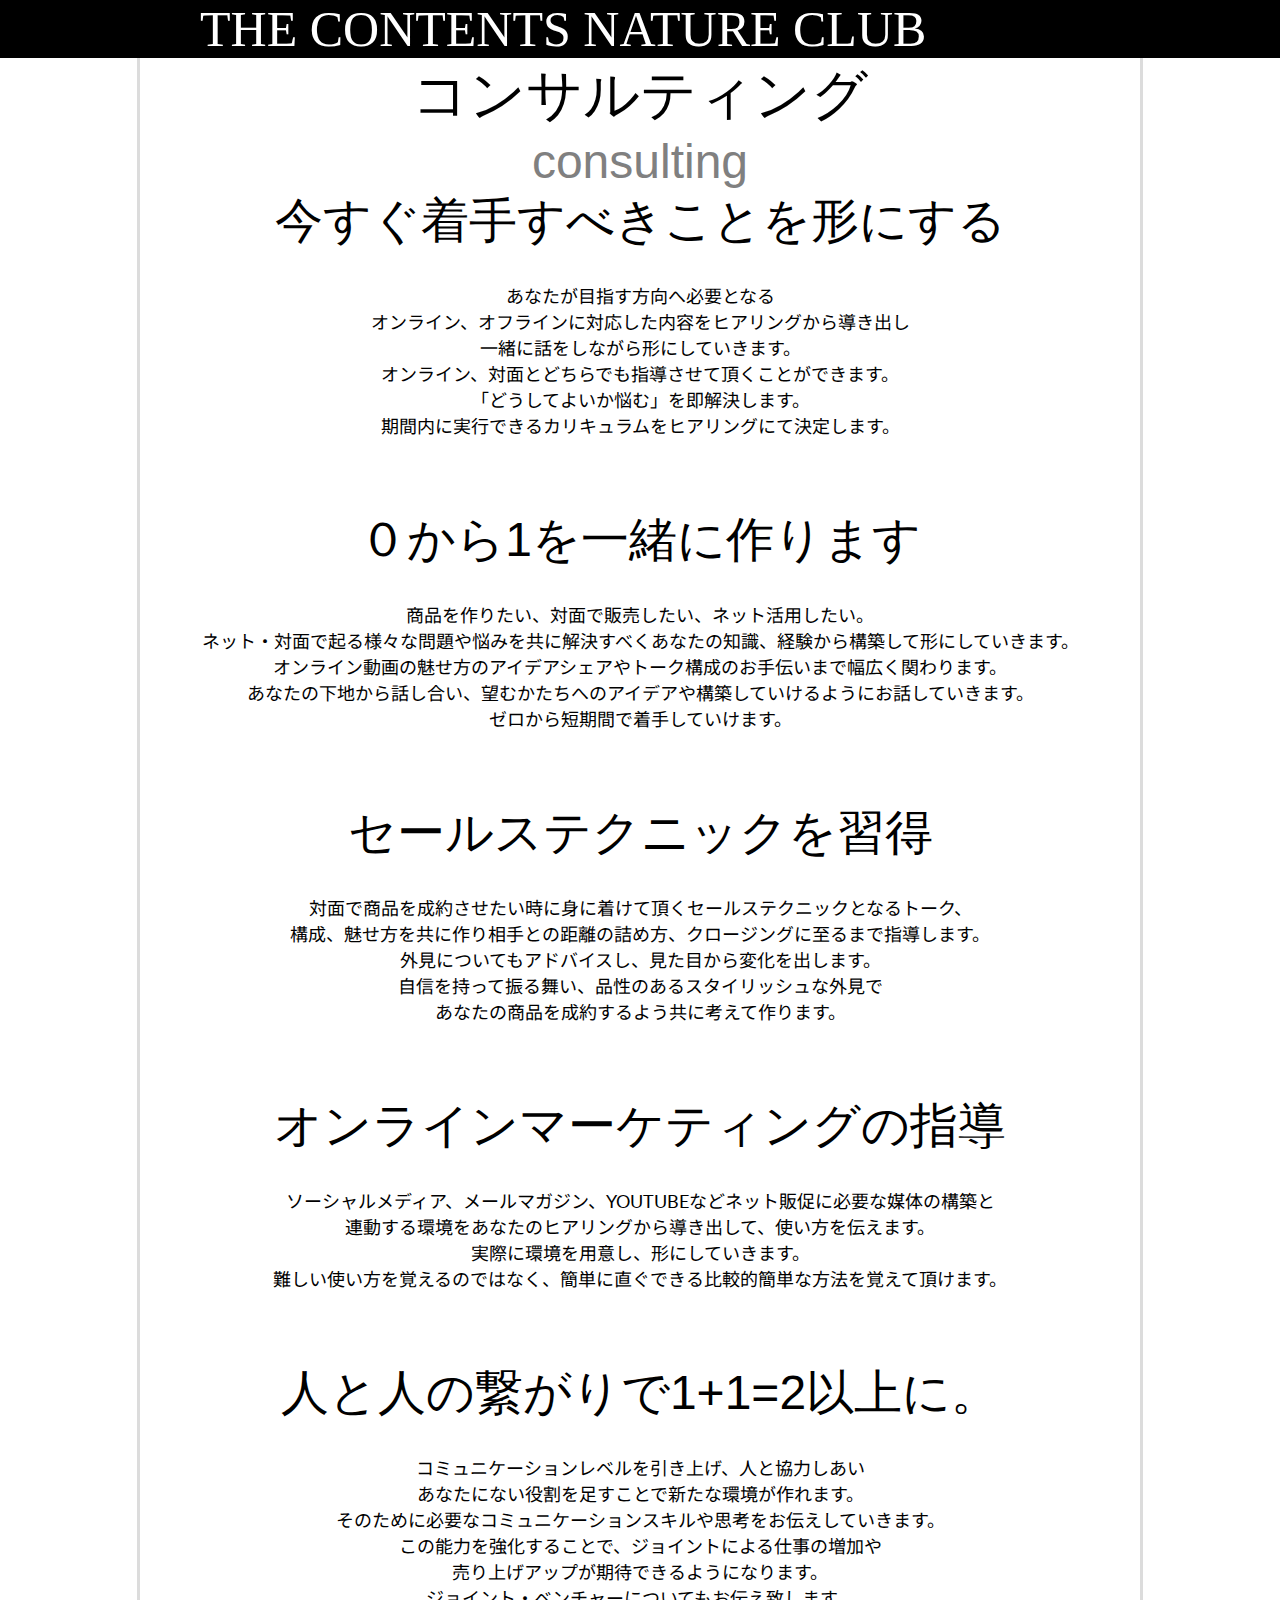
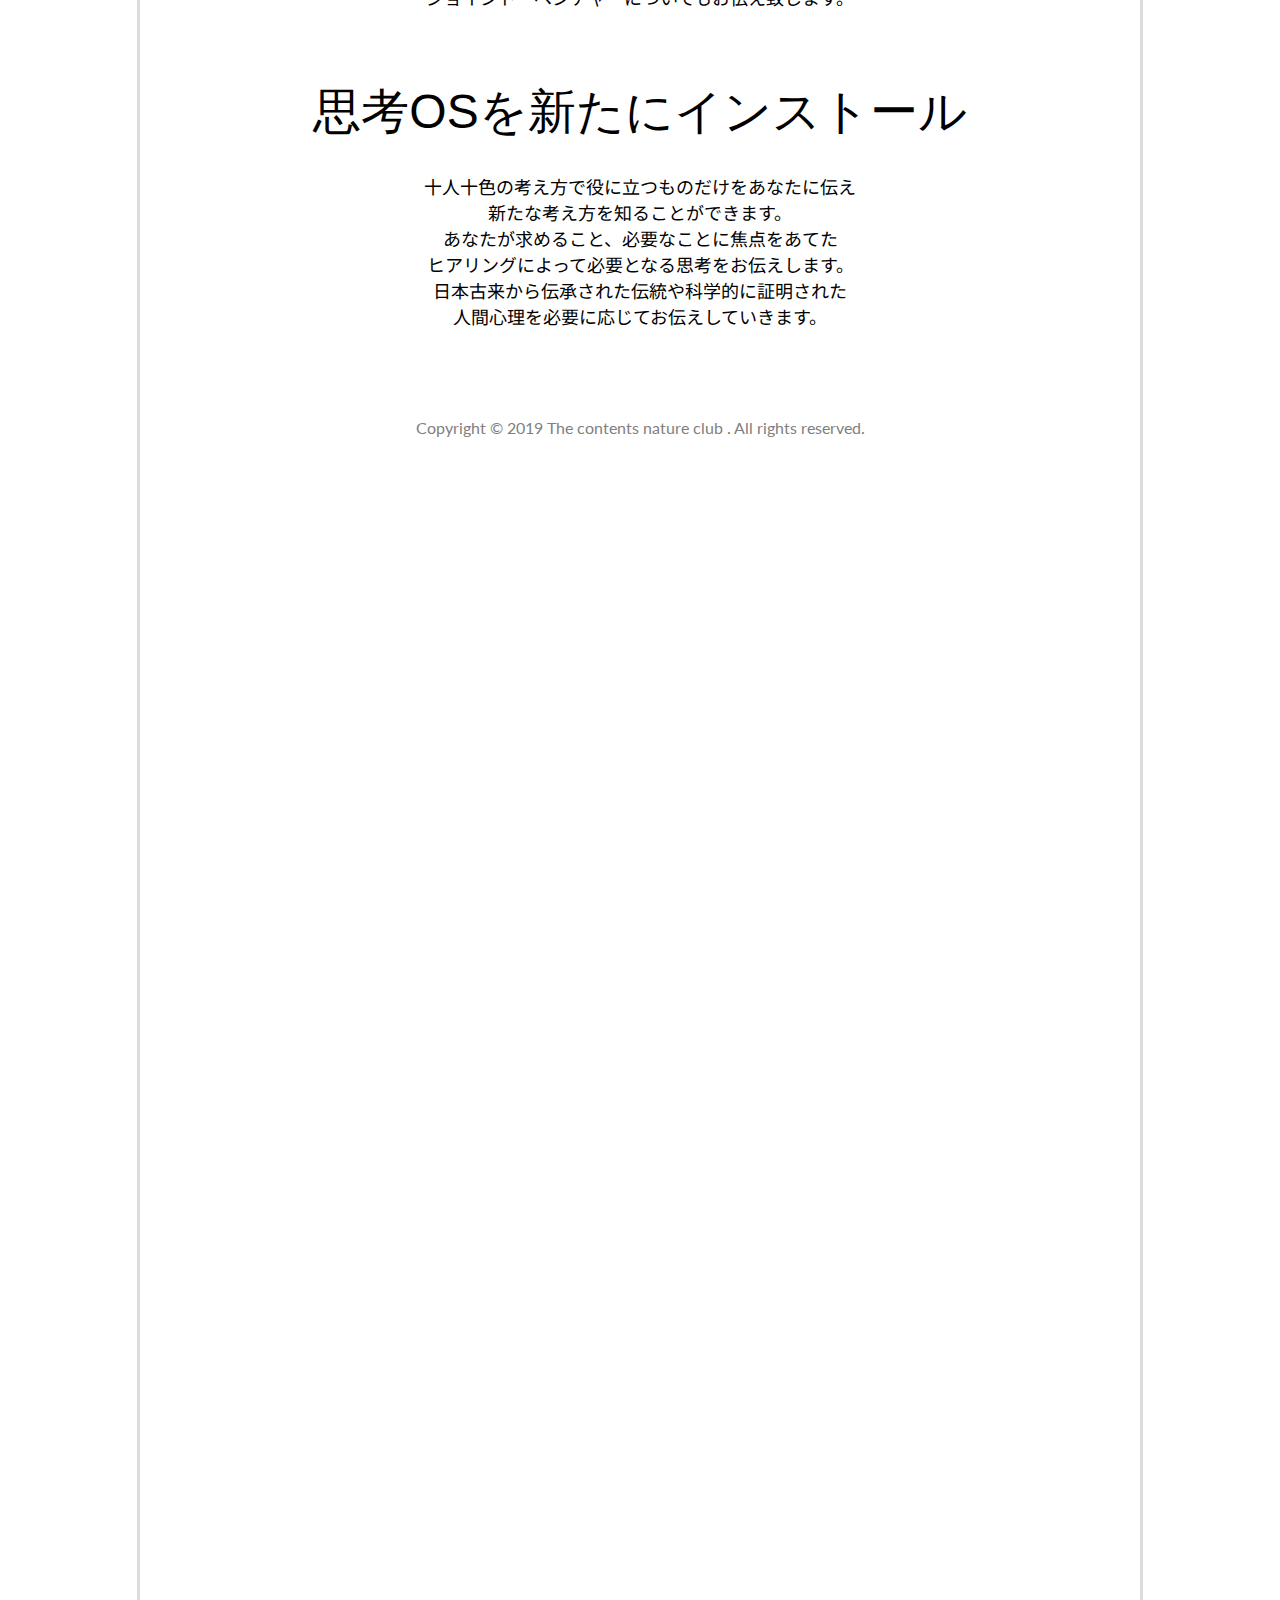
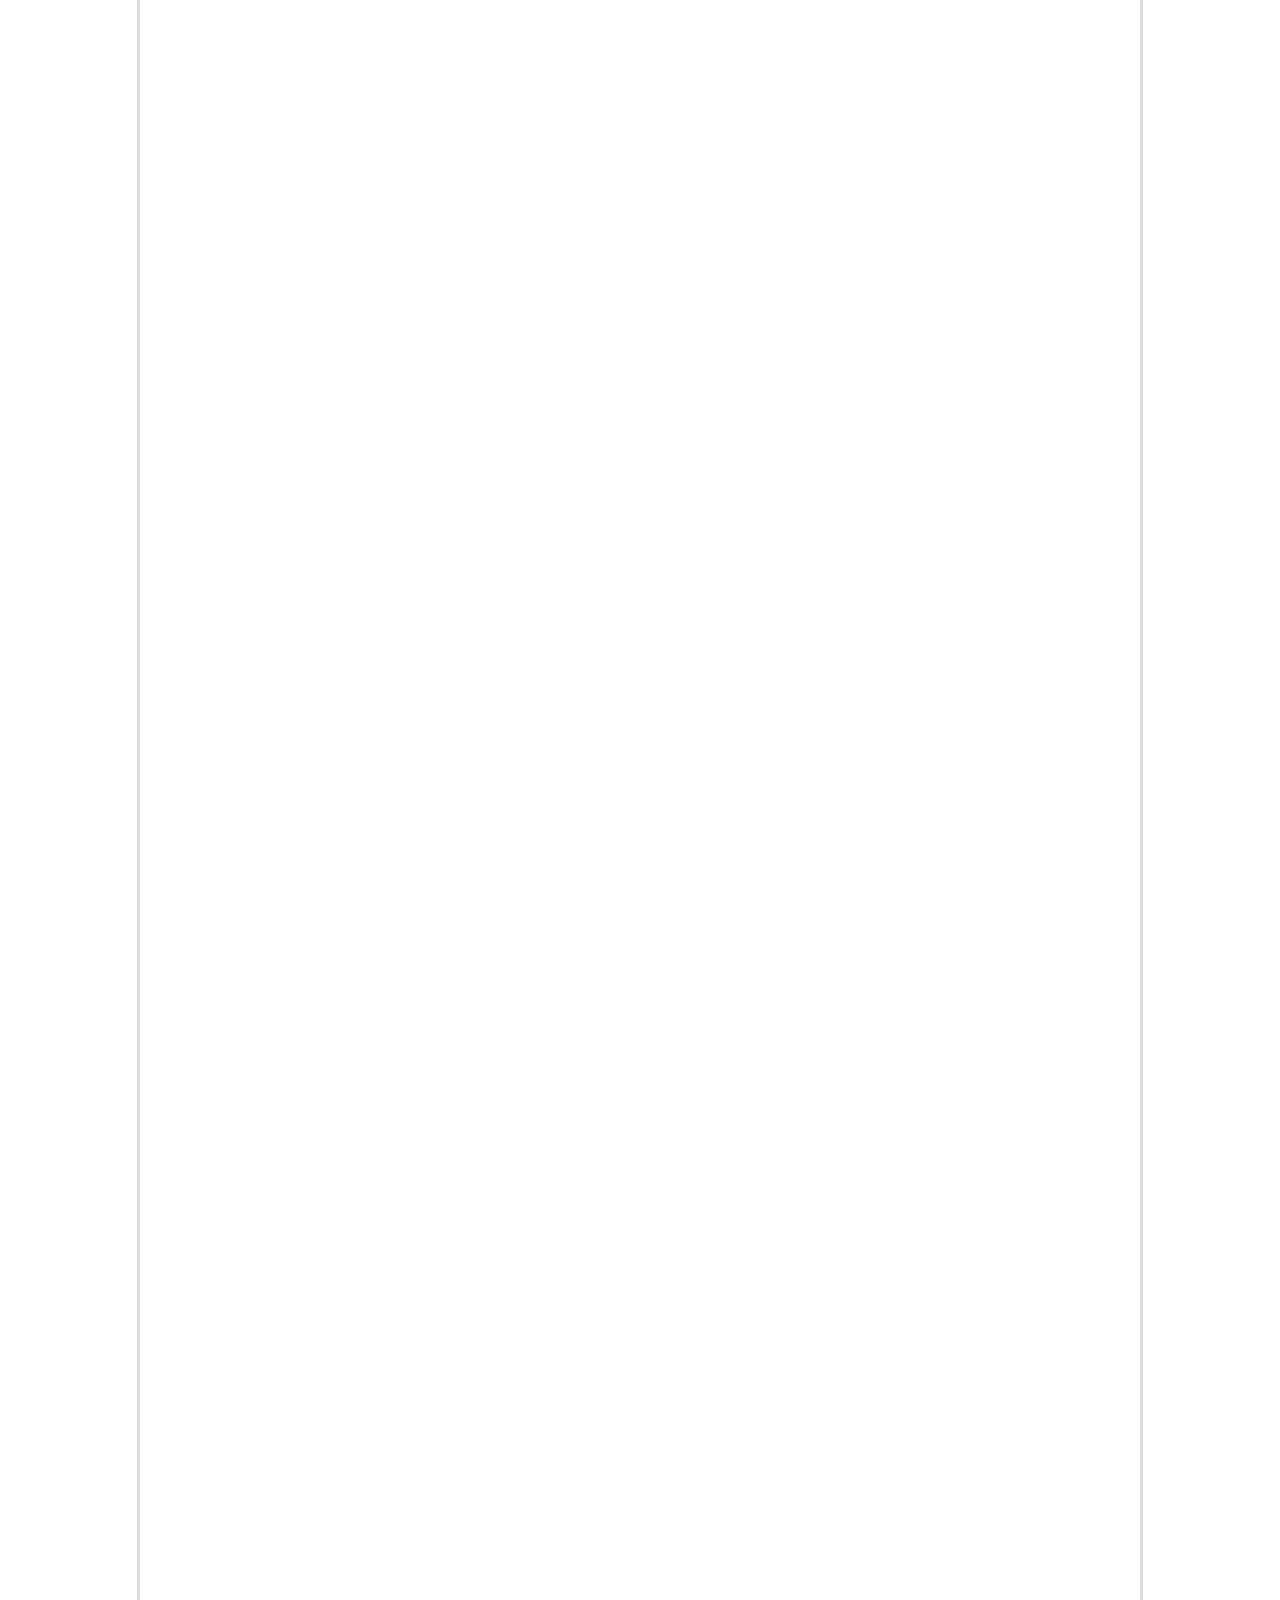
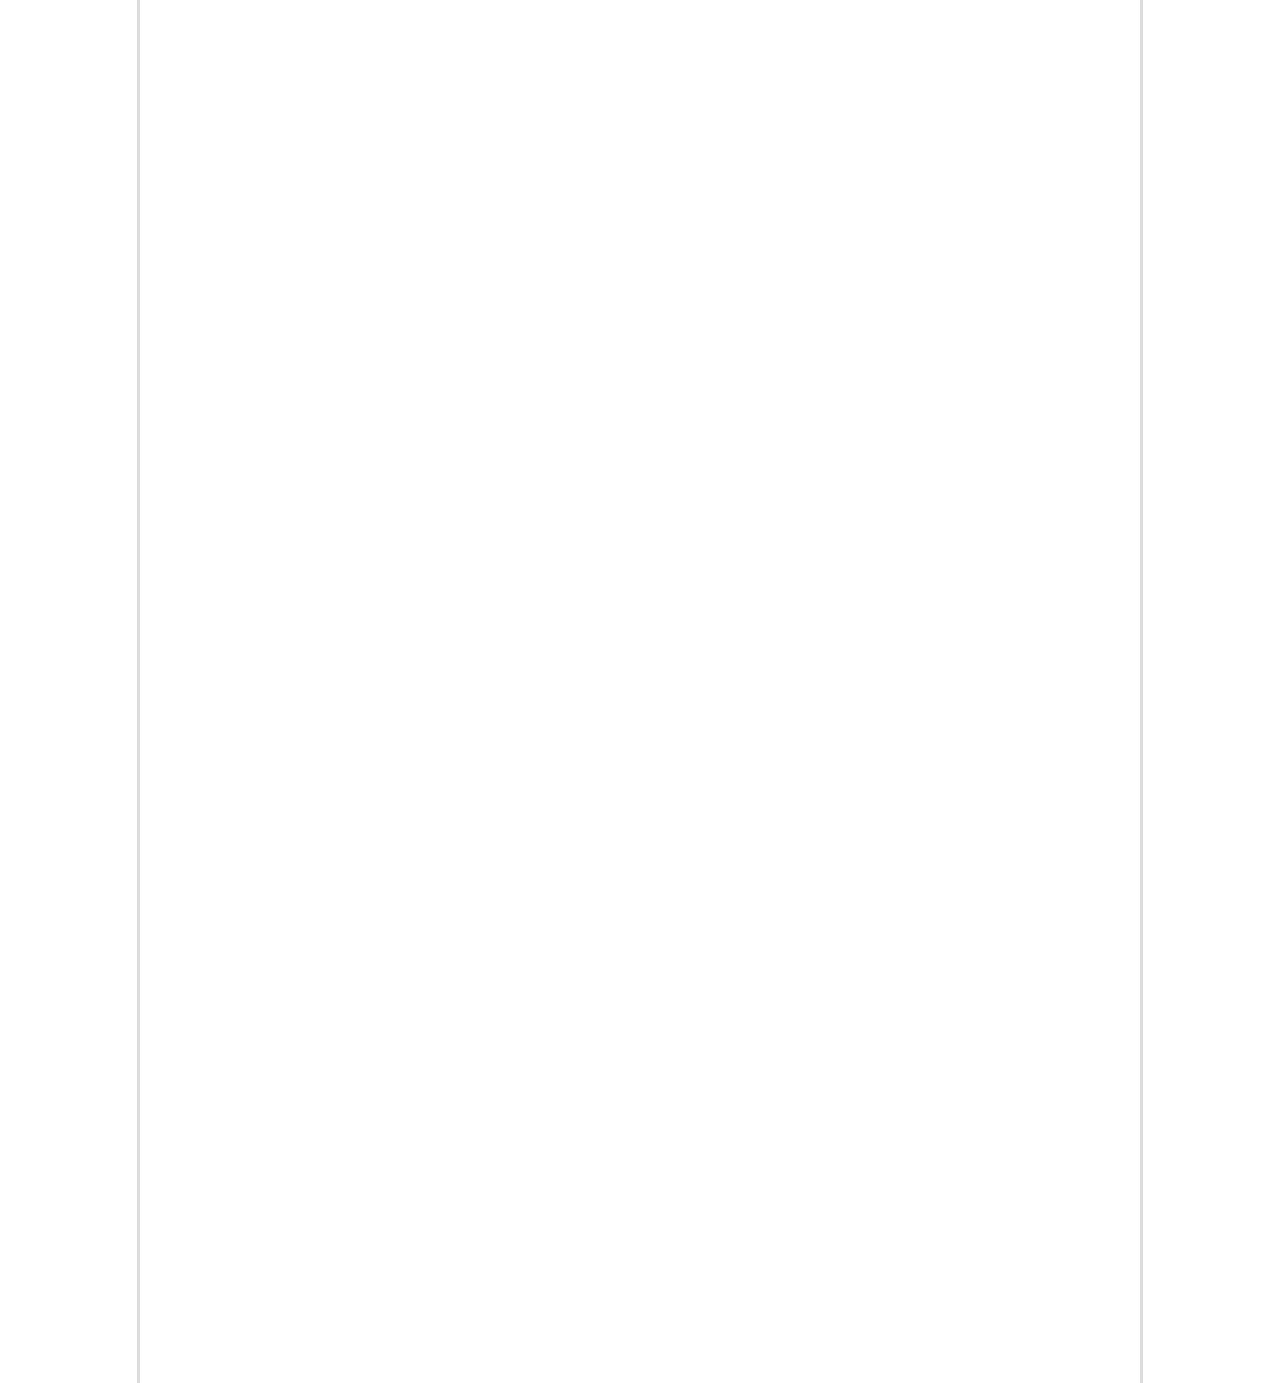
==== consulting.html @ 5f016b9c "Add files via upload" ====
<!DOCTYPE html>

<html lang="ja">

  <head>
    <meta charset="utf-8">
    <title>consulting</title>
    <link rel="stylesheet" href="https://use.fontawesome.com/releases/v5.8.2/css/all.css">

    <meta name="description" content="consultingです。">
    <link rel="stylesheet" href="css/common.css">
    <link rel="stylesheet" href="css/consulting.css">
    <meta name="viewport" content="width=device-width, initial-scale=1.0">

    <!-- フォント -->
    <link href="https://fonts.googleapis.com/css?family=Lato:400,700" rel="stylesheet">
    <link href="https://fonts.googleapis.com/css?family=Noto+Sans+JP:400,500,700" rel="stylesheet">

  </head>



  <body>

    <header>
      <ul>
        <li>
          <div class="header-logo">
            <a href="index.html">THE CONTENTS NATURE CLUB</a>
          </div>
        </li>
      </ul>
    </header>


    <div class="main">
      <div class="container">
        <div class="cont-top">
          <p class="mes">コンサルティング</p>
          <p class="meseng"> consulting</p>
        </div>

        <div class="box">
          <p class="box-mes">今すぐ着手すべきことを形にする</p>
          <img src="img/con_con.jpg" alt="">
          <p class="box-text">あなたが目指す方向へ必要となる <br>オンライン、オフラインに対応した内容をヒアリングから導き出し<br>一緒に話をしながら形にしていきます。<br>オンライン、対面とどちらでも指導させて頂くことができます。<br>「どうしてよいか悩む」を即解決します。<br>期間内に実行できるカリキュラムをヒアリングにて決定します。</p>
        </div>

        <div class="box">
          <p class="box-mes">０から1を一緒に作ります</p>
          <img src="img/con_st.jpg" alt="">
          <p class="box-text">商品を作りたい、対面で販売したい、ネット活用したい。<br>ネット・対面で起る様々な問題や悩みを共に解決すべくあなたの知識、経験から構築して形にしていきます。<br>オンライン動画の魅せ方のアイデアシェアやトーク構成のお手伝いまで幅広く関わります。<br>あなたの下地から話し合い、望むかたちへのアイデアや構築していけるようにお話していきます。<br>
ゼロから短期間で着手していけます。</p>
        </div>

        <div class="box">
          <p class="box-mes">セールステクニックを習得</p>
          <img src="img/con_sa.jpg" alt="">
          <p class="box-text">対面で商品を成約させたい時に身に着けて頂くセールステクニックとなるトーク、<br>構成、魅せ方を共に作り相手との距離の詰め方、クロージングに至るまで指導します。<br>外見についてもアドバイスし、見た目から変化を出します。<br>自信を持って振る舞い、品性のあるスタイリッシュな外見で<br>あなたの商品を成約するよう共に考えて作ります。</p>
        </div>

        <div class="box">
          <p class="box-mes">オンラインマーケティングの指導</p>
          <img src="img/con_on.jpg" alt="">
          <p class="box-text">ソーシャルメディア、メールマガジン、YOUTUBEなどネット販促に必要な媒体の構築と<br>連動する環境をあなたのヒアリングから導き出して、使い方を伝えます。<br>実際に環境を用意し、形にしていきます。<br>難しい使い方を覚えるのではなく、簡単に直ぐできる比較的簡単な方法を覚えて頂けます。</p>
        </div>

        <div class="box">
          <p class="box-mes">人と人の繋がりで1+1=2以上に。</p>
          <img src="img/con_hi.jpg" alt="">
          <p class="box-text">コミュニケーションレベルを引き上げ、人と協力しあい<br>あなたにない役割を足すことで新たな環境が作れます。<br>そのために必要なコミュニケーションスキルや思考をお伝えしていきます。<br>この能力を強化することで、ジョイントによる仕事の増加や<br>売り上げアップが期待できるようになります。<br>ジョイント・ベンチャーについてもお伝え致します。</p>
        </div>

        <div class="box">
          <p class="box-mes">思考OSを新たにインストール</p>
          <img src="img/con_os.jpg" alt="">
          <p class="box-text">十人十色の考え方で役に立つものだけをあなたに伝え<br>新たな考え方を知ることができます。<br>あなたが求めること、必要なことに焦点をあてた<br>ヒアリングによって必要となる思考をお伝えします。<br>日本古来から伝承された伝統や科学的に証明された<br>人間心理を必要に応じてお伝えしていきます。</p>
        </div>

        <div class="box money">
          <p class="box-mes"></p>
          <img src="img/kakaku.jpg" alt="" >
          <!-- <p class="box-text"</p> -->

          <!-- <div class="mail-box">
            <a href="mailto:taguchi@gmail.com" target="_blank">
            <i class="far fa-envelope"></i>
            </a>
          </div> -->

        </div>



        <footer>
          <div class="copy">
            <p>Copyright © 2019 The contents nature club . All rights reserved.</p>
          </div>
        </footer>
      </div>
    </div>

  </body>

</html>
---- css/common.css ----
/* ///////////// */
/* common */
/* ///////////// */
/* フォント導入 */


html, body, div, span, applet, object, iframe,
h1, h2, h3, h4, h5, h6, p, blockquote, pre,
a, abbr, acronym, address, big, cite, code,
del, dfn, em, font, img, ins, kbd, q, s, samp,
small, strike, strong, sub, sup, tt, var,
b, u, i, center,
dl, dt, dd, ol, ul, li,
fieldset, form, label, legend,
table, caption, tbody, tfoot, thead, tr, th, td {
  margin: 0;
  padding: 0;
  border: 0;
  outline: 0;
  font-size: 100%;
  vertical-align: baseline;
  background: transparent;
  font-family: "Lato", "Noto Sans JP", "ヒラギノ角ゴ Pro", "Hiragino Kaku Gothic Pro", "メイリオ", "Meiryo", sans-serif;
}


/* 横揺れの回避 */
html {
    overflow-x: hidden;
}

body {
  margin: 0;
}

li {
  list-style: none;
}

header {
  background-color: black;
}

header a {
  font-size: 50px;
  color:white;
  text-decoration: none;
  transition: opacity 0.5s;
  font-family: 'Vollkorn', serif;
}

header a:hover {
  opacity:0.6;
}

header li {
  display: inline-block;
}

header ul {
  margin-top: 0px;
  margin-bottom: 0px;
}
---- css/consulting.css ----
/* ///////////// */
/* header */
/* ///////////// */

header ul {
  padding-left: 200px;
}


/* main */
.container {
  background-color: white;
  width: 1000px;
  height: 6125px;
  margin: 0 auto;
  border-left: 3px solid rgb(220, 220, 220);
  border-right: 3px solid rgb(220, 220, 220);
}



.cont-top {
  text-align: center;
  /* font-weight: normal; */
}

.cont-top p {
  font-family: "ヒラギノ角ゴ Pro W3","Hiragino Kaku Gothic Pro","メイリオ",Meiryo,"ＭＳ Ｐゴシック",sans-serif;
}

.cont-top .mes {
  font-size: 56px;
  margin-top: 0;
  margin-bottom: 0;
}

.cont-top .meseng {
  font-size: 48px;
  margin-top: 0;
  color: gray;
}

.box {
  width: 100%;
  margin-bottom: 70px;
}


.box img {
  width: 100%;
}

.box-mes {
  font-size: 48px;
  text-align: center;
  margin: 0 auto;
  font-family: "ヒラギノ角ゴ Pro W3","Hiragino Kaku Gothic Pro","メイリオ",Meiryo,"ＭＳ Ｐゴシック",sans-serif;
}

.box-text {
  width: 100%;
  text-align: center;
  margin: 10px auto 0;
  font-size: 18px;
}

.money {
  margin-bottom: 0px;
  position: relative;
}

.mail-box  {
  color: white;
  font-size: 100px;
  position: absolute;
  top: 23%;
  left: 75%;
}


/* footer */

.copy {
  color:gray;
  text-align: center;
}




/* small screens */

@media (max-width: 990px){

  header ul {
    padding-left: 20px;
  }

  .container {
    width: 100%;
    height: 4000px;
    margin: 0 auto;
    border: none;
  }

  header a {
    font-size: 18px;
  }

  .cont-top .mes {
    font-size: 26px;
  }

  .cont-top .meseng {
    font-size: 22px;
  }


  .box-mes {
    font-size: 24px;
   }


   br {
     display: none;
   }

   .box-text {
     text-align: left;
     width: 95%;
     margin-left: 20px;
     margin-right: 20px;
   }


   .copy {
     font-size: 10px;
   }

}
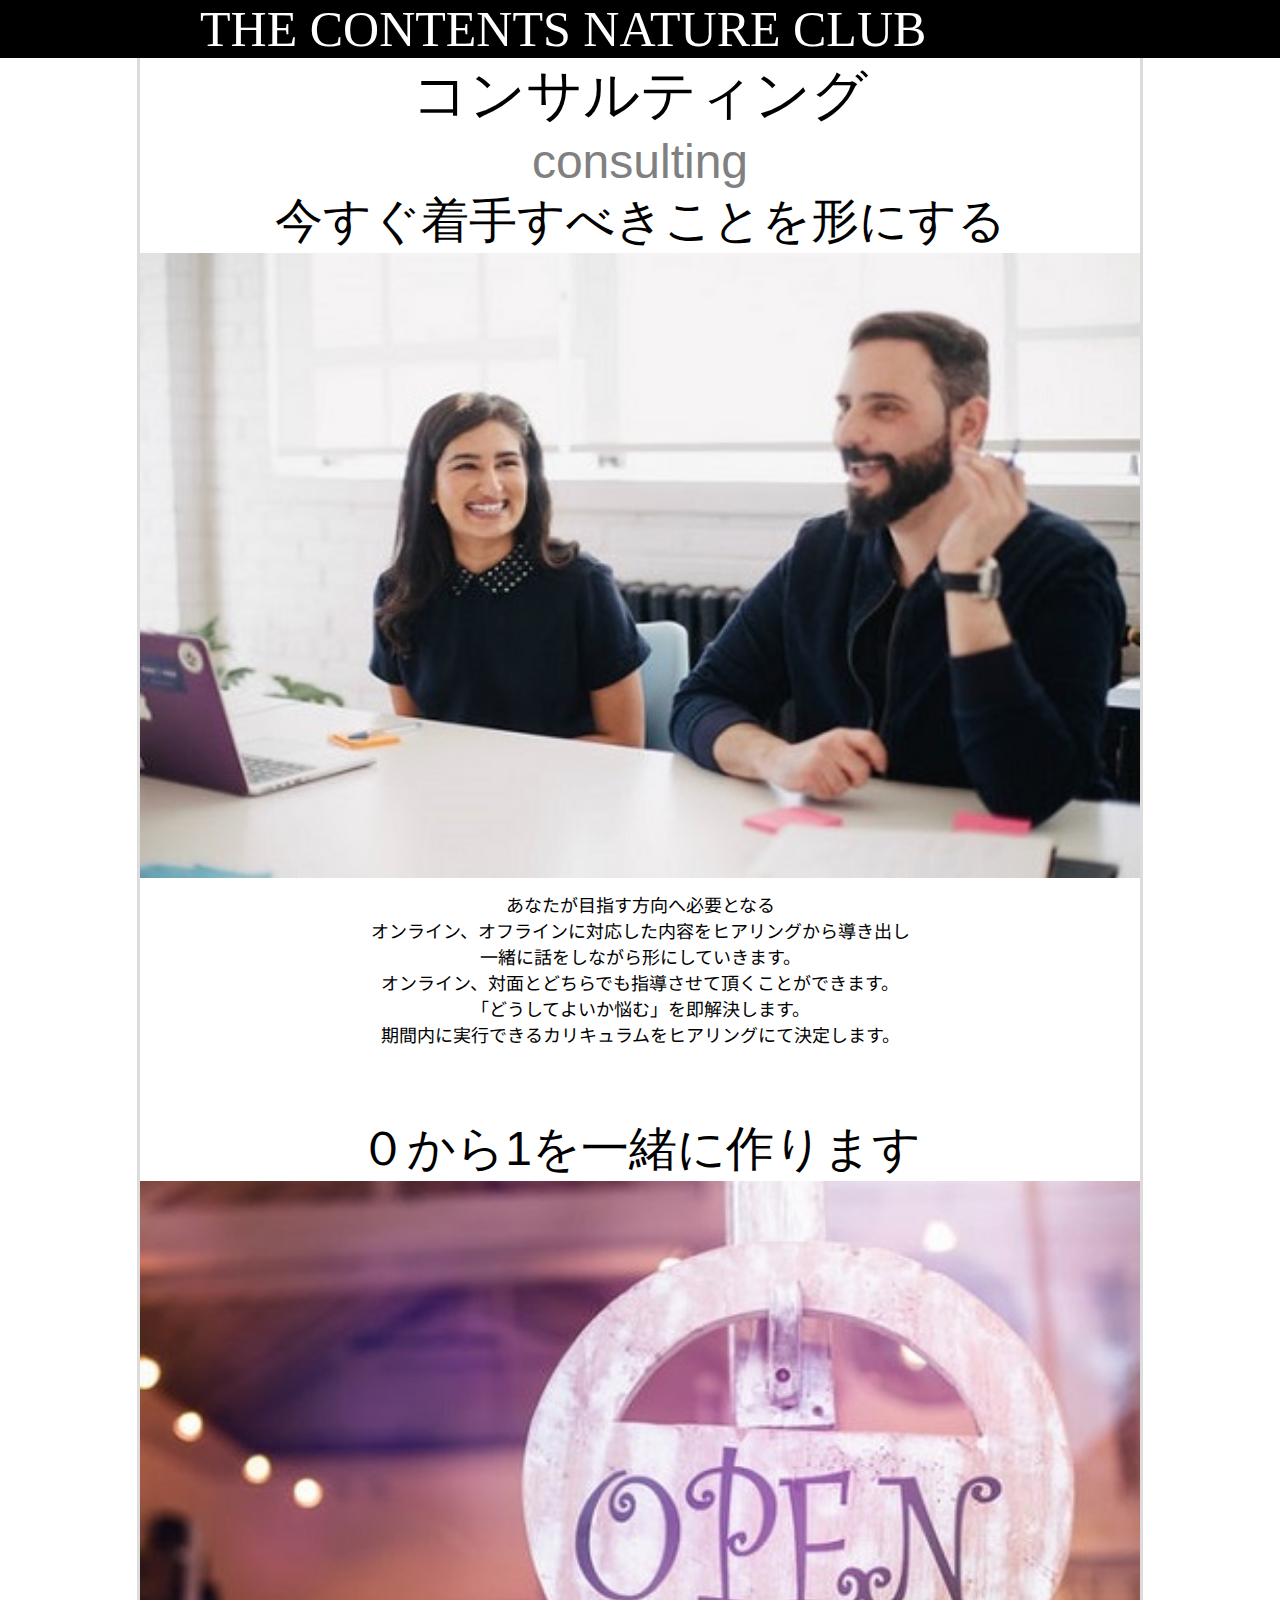
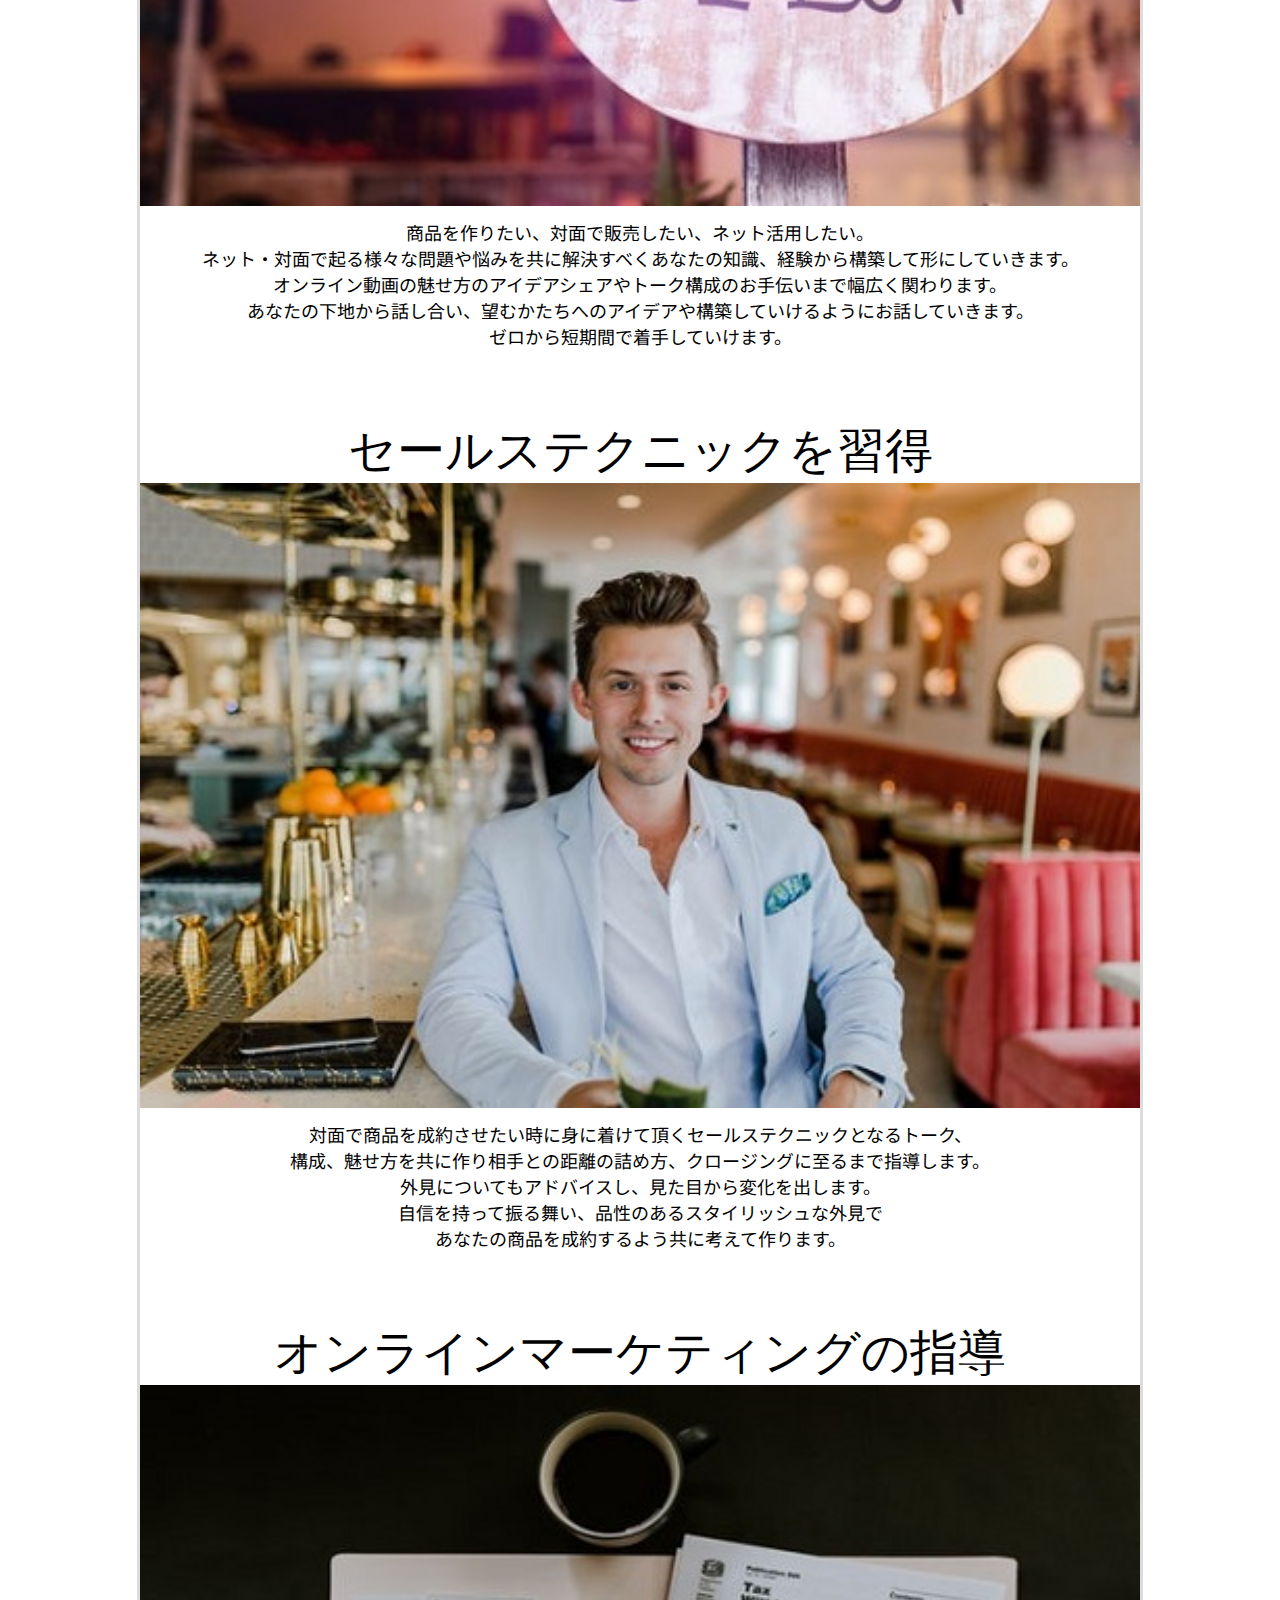
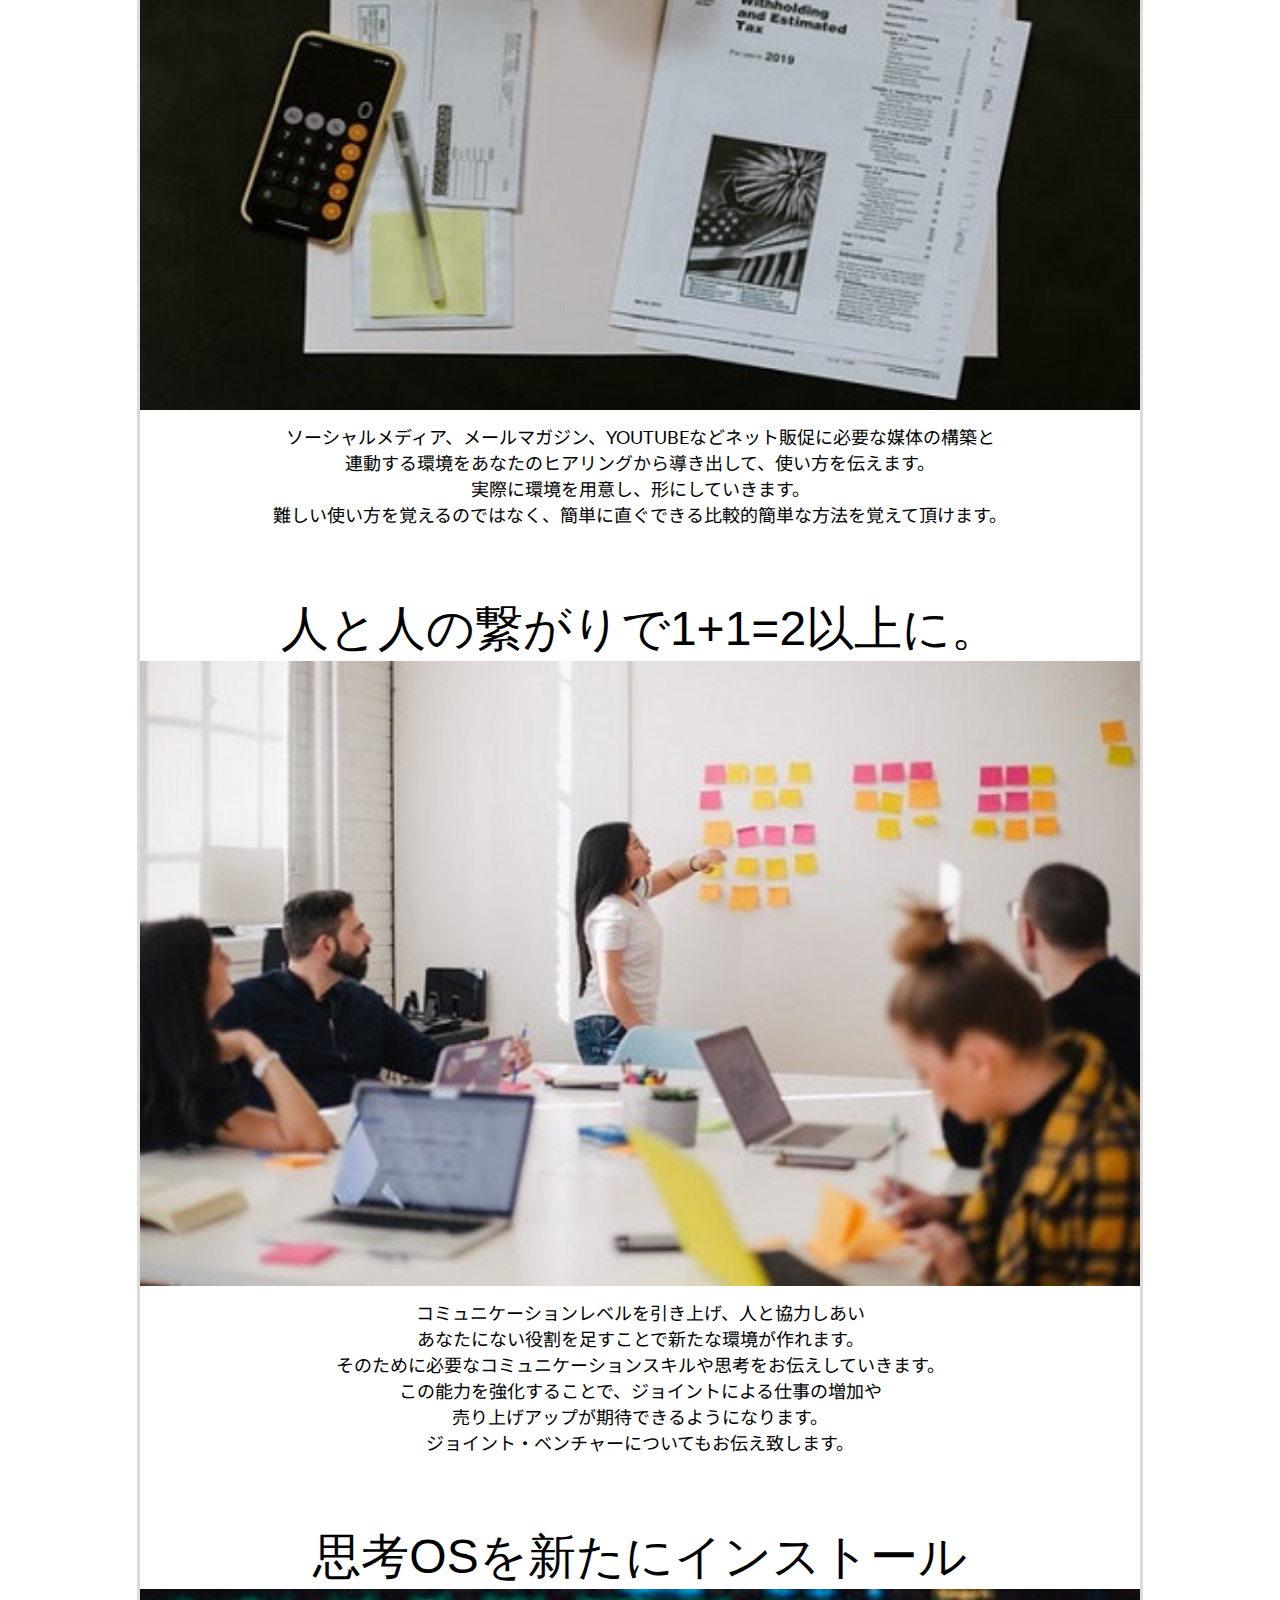
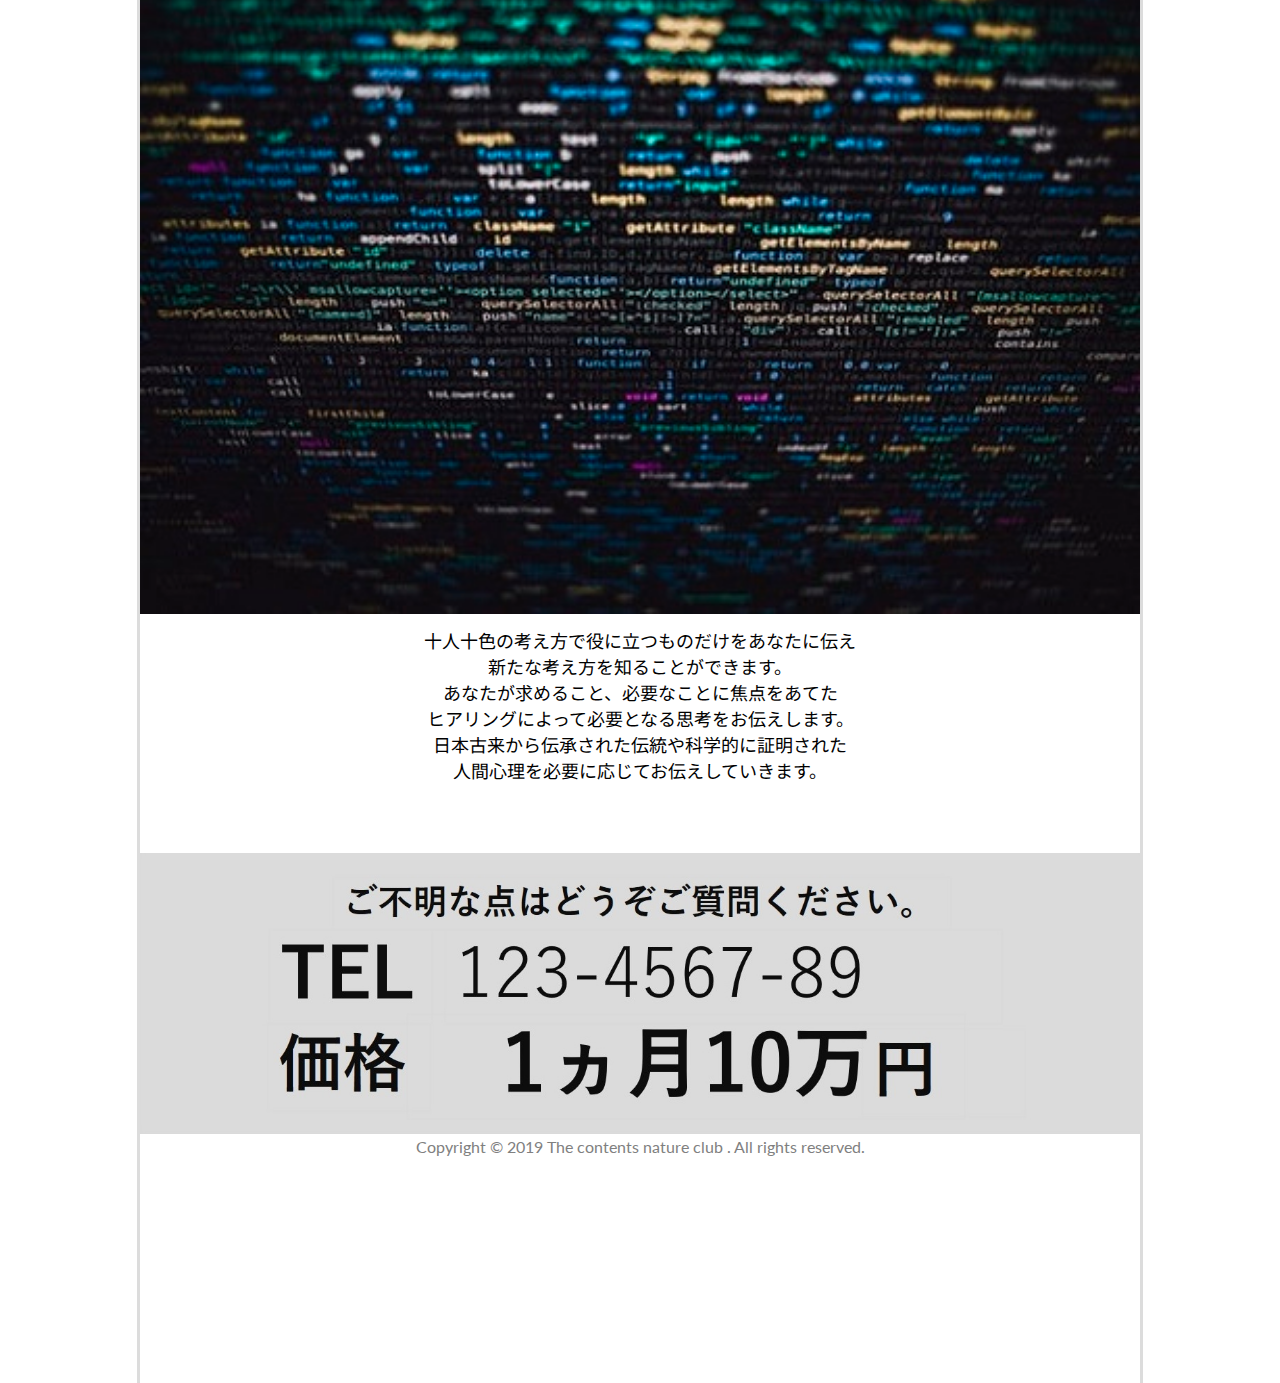
==== commit fc7448af: "Add files via upload" ====
--- a/consulting.html
+++ b/consulting.html
@@ -80,14 +80,6 @@
         <div class="box money">
           <p class="box-mes"></p>
           <img src="img/kakaku.jpg" alt="" >
-          <!-- <p class="box-text"</p> -->
-
-          <!-- <div class="mail-box">
-            <a href="mailto:taguchi@gmail.com" target="_blank">
-            <i class="far fa-envelope"></i>
-            </a>
-          </div> -->
-
         </div>
 
 
--- a/css/common.css
+++ b/css/common.css
@@ -1,63 +1,63 @@
-/* ///////////// */
-/* common */
-/* ///////////// */
-/* フォント導入 */
-
-
-html, body, div, span, applet, object, iframe,
-h1, h2, h3, h4, h5, h6, p, blockquote, pre,
-a, abbr, acronym, address, big, cite, code,
-del, dfn, em, font, img, ins, kbd, q, s, samp,
-small, strike, strong, sub, sup, tt, var,
-b, u, i, center,
-dl, dt, dd, ol, ul, li,
-fieldset, form, label, legend,
-table, caption, tbody, tfoot, thead, tr, th, td {
-  margin: 0;
-  padding: 0;
-  border: 0;
-  outline: 0;
-  font-size: 100%;
-  vertical-align: baseline;
-  background: transparent;
-  font-family: "Lato", "Noto Sans JP", "ヒラギノ角ゴ Pro", "Hiragino Kaku Gothic Pro", "メイリオ", "Meiryo", sans-serif;
-}
-
-
-/* 横揺れの回避 */
-html {
-    overflow-x: hidden;
-}
-
-body {
-  margin: 0;
-}
-
-li {
-  list-style: none;
-}
-
-header {
-  background-color: black;
-}
-
-header a {
-  font-size: 50px;
-  color:white;
-  text-decoration: none;
-  transition: opacity 0.5s;
-  font-family: 'Vollkorn', serif;
-}
-
-header a:hover {
-  opacity:0.6;
-}
-
-header li {
-  display: inline-block;
-}
-
-header ul {
-  margin-top: 0px;
-  margin-bottom: 0px;
-}
+/* ///////////// */
+/* common */
+/* ///////////// */
+/* フォント導入 */
+
+
+html, body, div, span, applet, object, iframe,
+h1, h2, h3, h4, h5, h6, p, blockquote, pre,
+a, abbr, acronym, address, big, cite, code,
+del, dfn, em, font, img, ins, kbd, q, s, samp,
+small, strike, strong, sub, sup, tt, var,
+b, u, i, center,
+dl, dt, dd, ol, ul, li,
+fieldset, form, label, legend,
+table, caption, tbody, tfoot, thead, tr, th, td {
+  margin: 0;
+  padding: 0;
+  border: 0;
+  outline: 0;
+  font-size: 100%;
+  vertical-align: baseline;
+  background: transparent;
+  font-family: "Lato", "Noto Sans JP", "ヒラギノ角ゴ Pro", "Hiragino Kaku Gothic Pro", "メイリオ", "Meiryo", sans-serif;
+}
+
+
+/* 横揺れの回避 */
+html {
+    overflow-x: hidden;
+}
+
+body {
+  margin: 0;
+}
+
+li {
+  list-style: none;
+}
+
+header {
+  background-color: black;
+}
+
+header a {
+  font-size: 50px;
+  color:white;
+  text-decoration: none;
+  transition: opacity 0.5s;
+  font-family: 'Vollkorn', serif;
+}
+
+header a:hover {
+  opacity:0.6;
+}
+
+header li {
+  display: inline-block;
+}
+
+header ul {
+  margin-top: 0px;
+  margin-bottom: 0px;
+}
--- a/css/consulting.css
+++ b/css/consulting.css
@@ -63,6 +63,7 @@
   width: 100%;
   text-align: center;
   margin: 10px auto 0;
+  margin-right: 10px;
   font-size: 18px;
 }
 
@@ -100,7 +101,7 @@
 
   .container {
     width: 100%;
-    height: 4000px;
+    height: 3810px;
     margin: 0 auto;
     border: none;
   }
@@ -130,7 +131,7 @@
    .box-text {
      text-align: left;
      width: 95%;
-     margin-left: 20px;
+     margin-left: 10px;
      margin-right: 20px;
    }
 
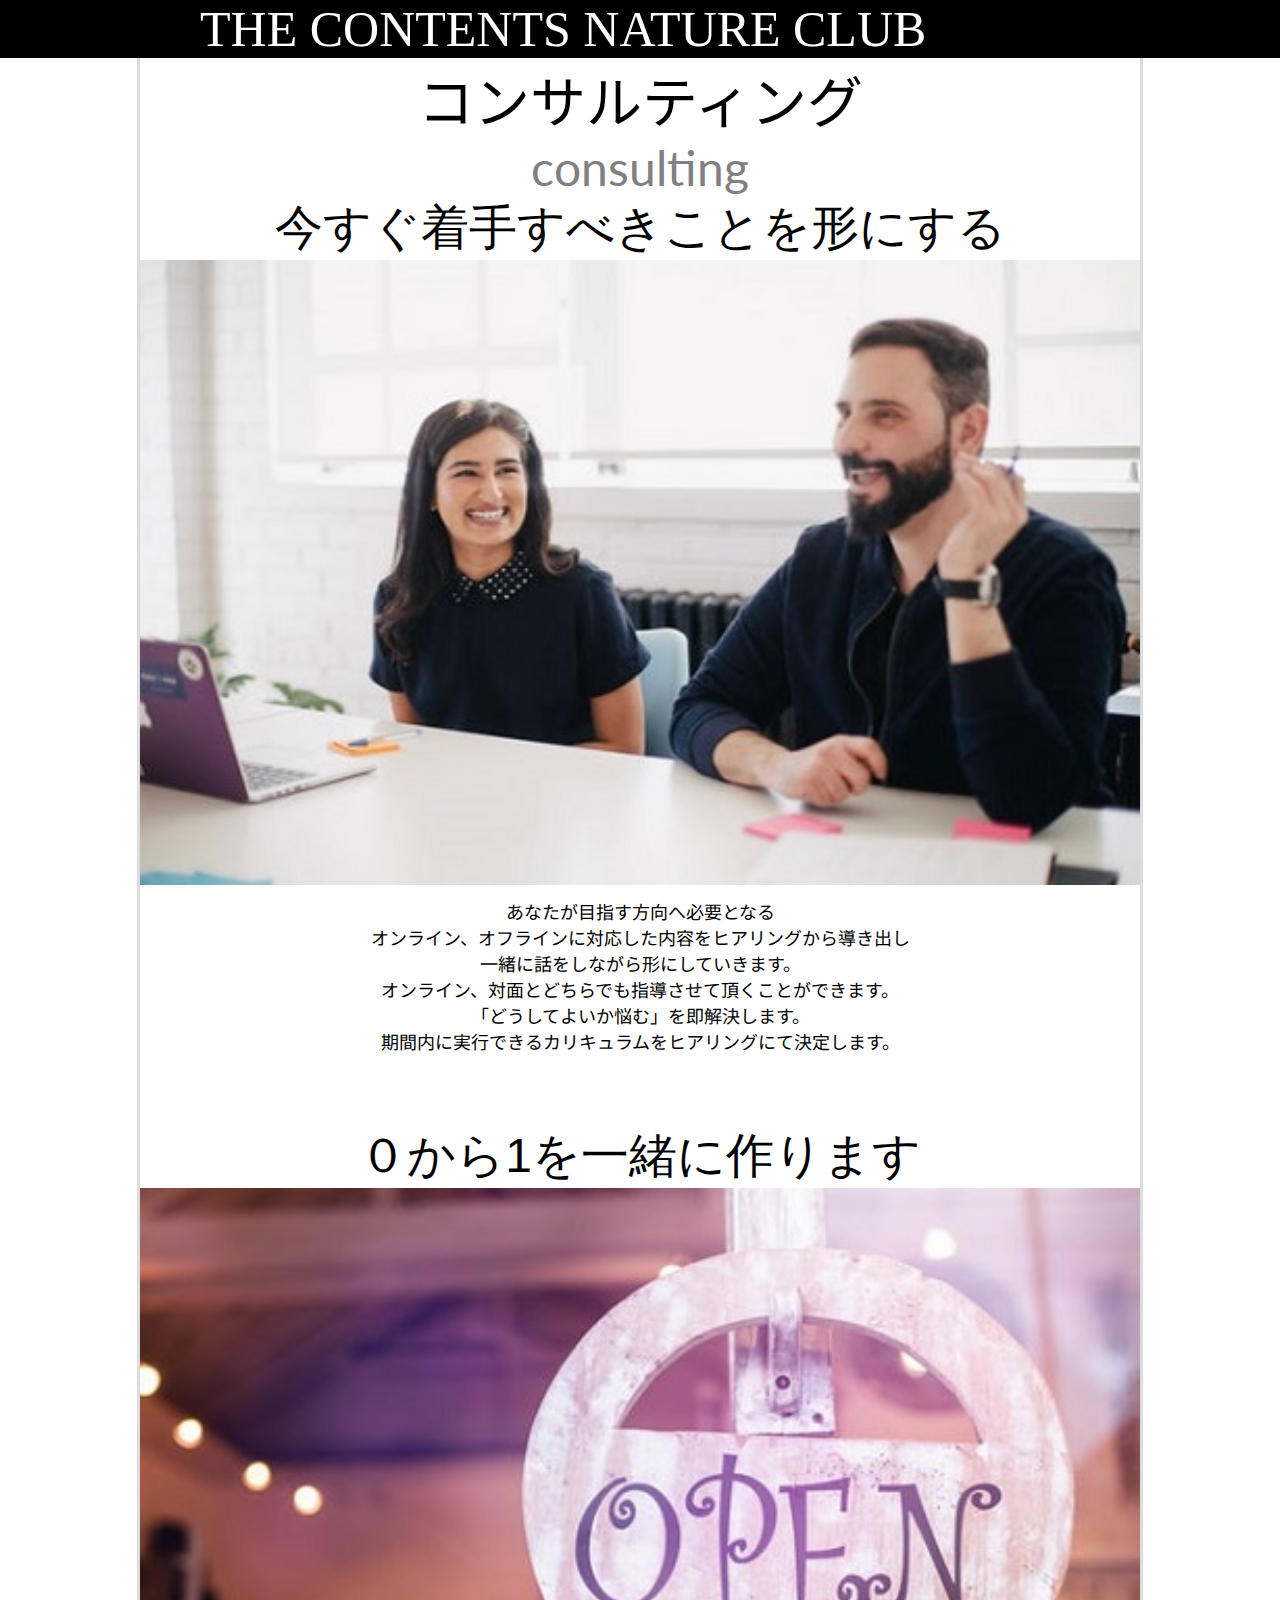
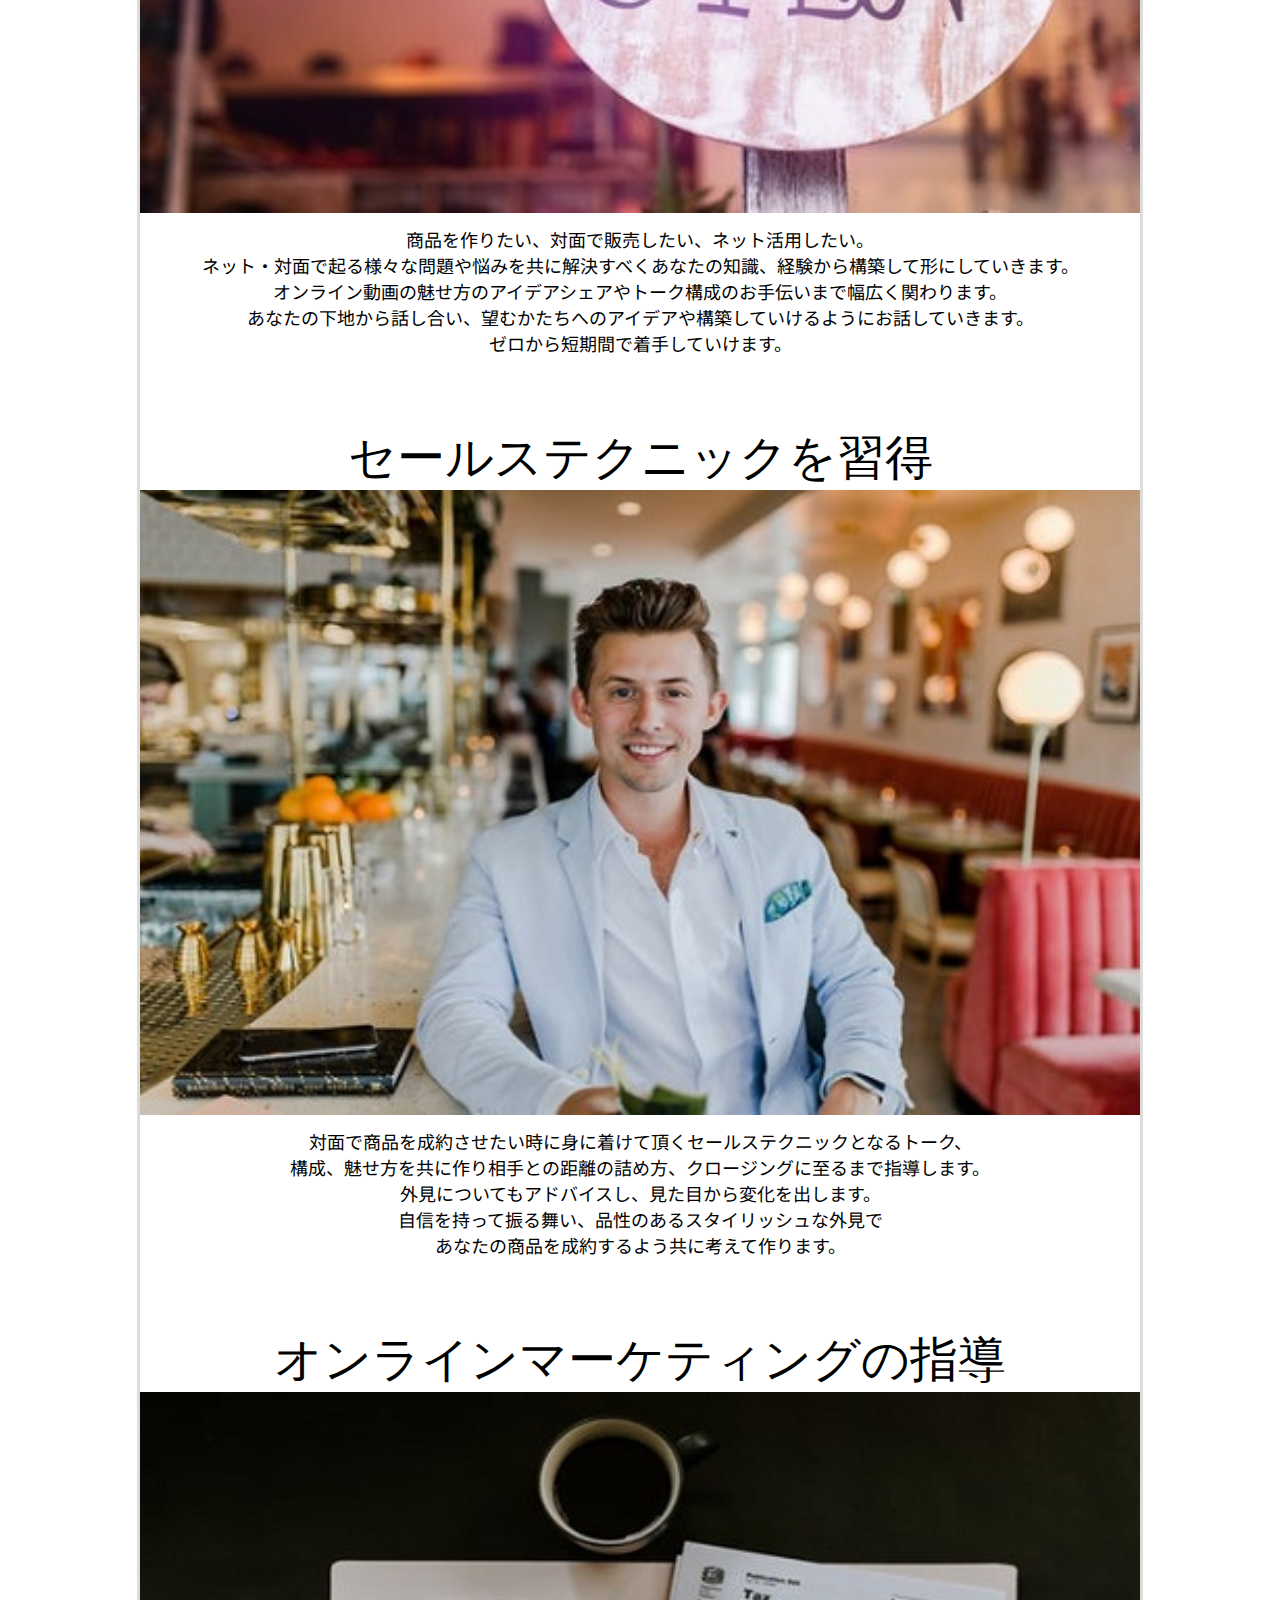
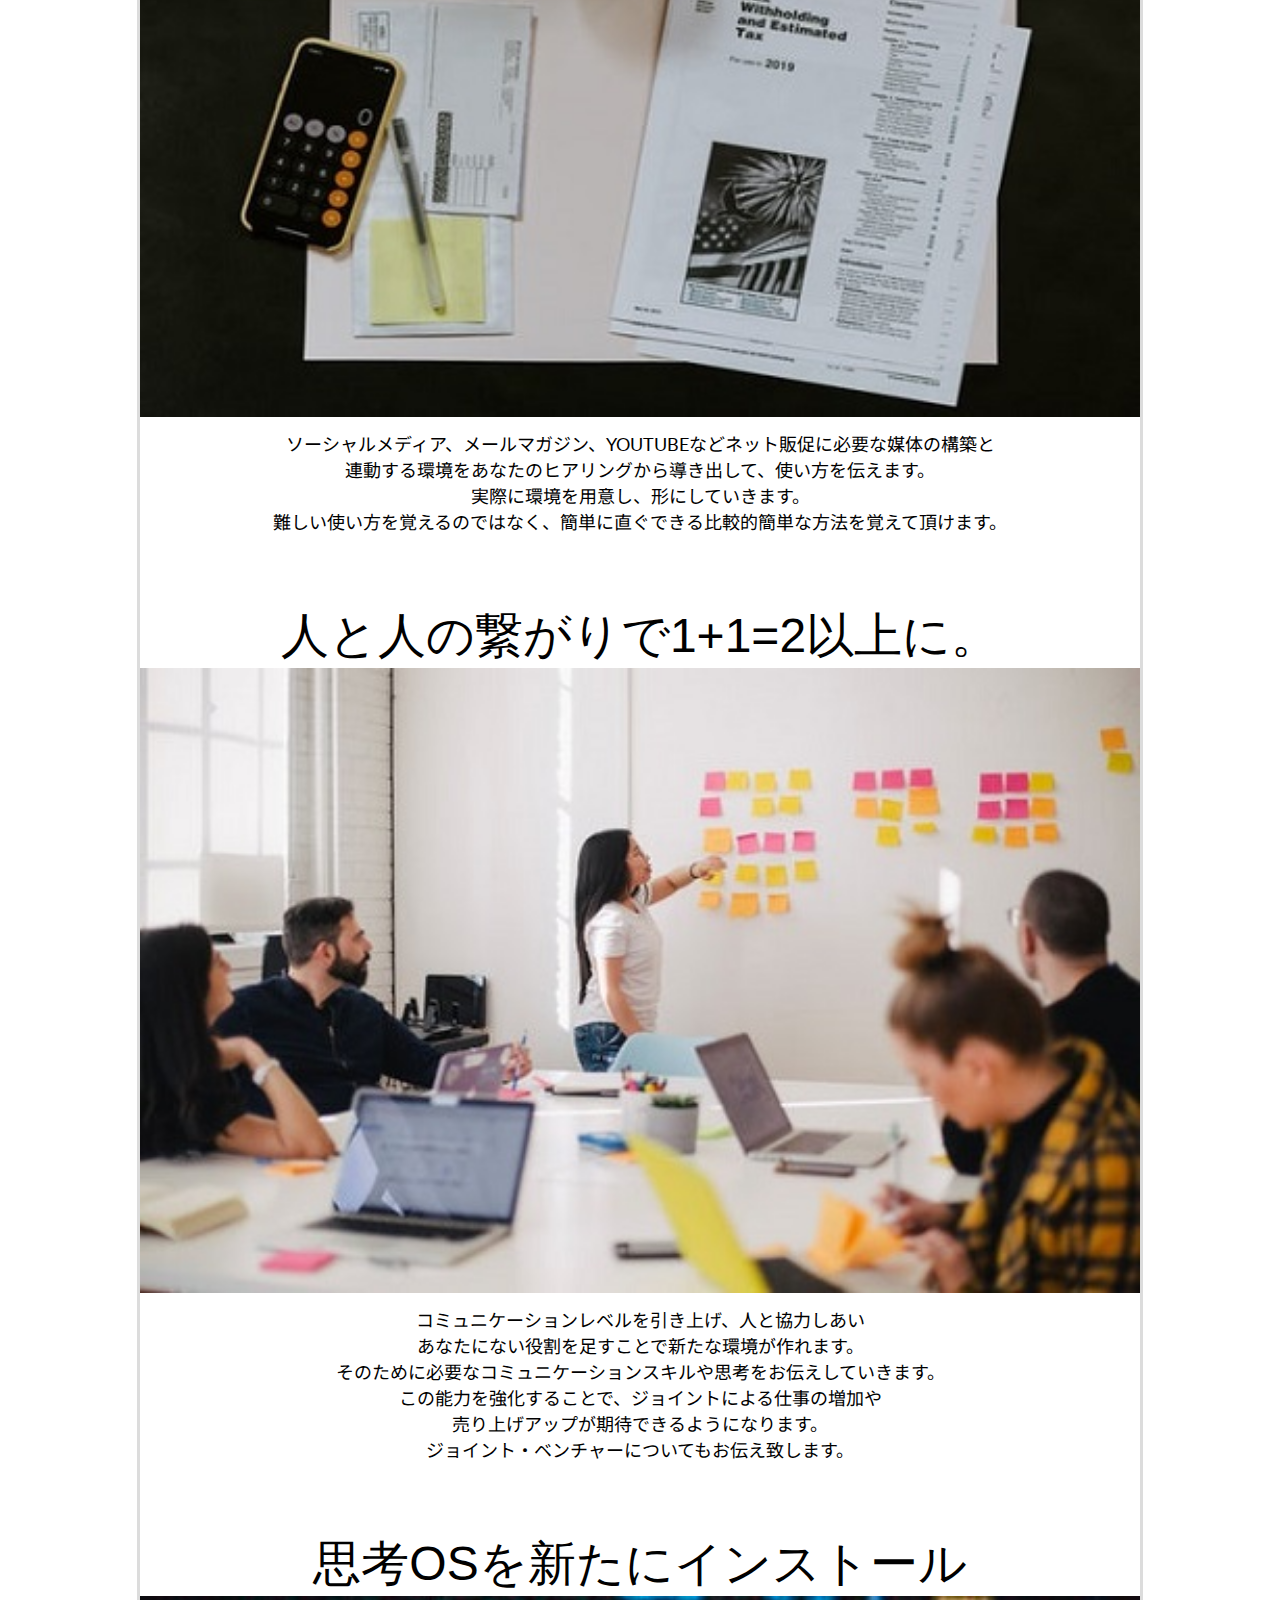
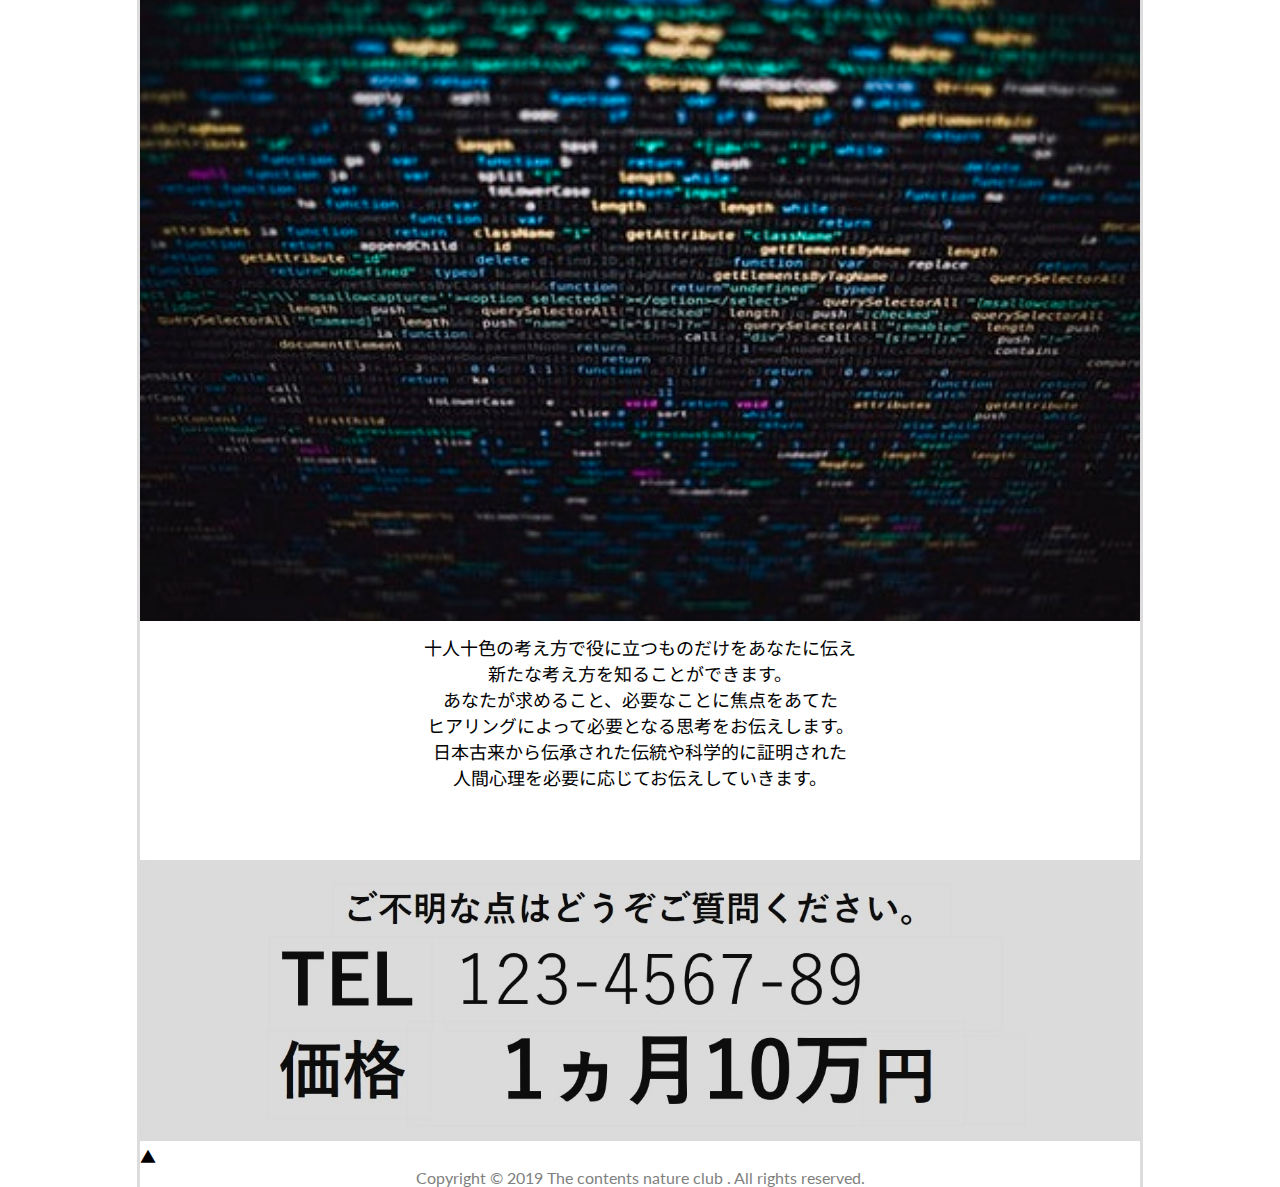
==== commit 6ea4cddf: "Add files via upload" ====
--- a/consulting.html
+++ b/consulting.html
@@ -82,7 +82,9 @@
           <img src="img/kakaku.jpg" alt="" >
         </div>
 
-
+        <div id="page-top" class="page-top">
+        	<p><a id="move-page-top" class="move-page-top">▲</a></p>
+        </div>
 
         <footer>
           <div class="copy">
@@ -91,6 +93,37 @@
         </footer>
       </div>
     </div>
+    
+    <script src="https://code.jquery.com/jquery-3.3.1.slim.min.js" integrity="sha384-q8i/X+965DzO0rT7abK41JStQIAqVgRVzpbzo5smXKp4YfRvH+8abtTE1Pi6jizo" crossorigin="anonymous"></script>
+    <script src="https://ajax.googleapis.com/ajax/libs/jquery/1.11.3/jquery.min.js"></script>
+    <script src="js/slick.min.js"></script>
+
+    <script>
+      $(function() {
+        'use strict';
+
+      $('.your-class').slick({
+            autoplay: true,
+        　　arrows: false,
+            fade:true,
+      　});
+
+      // 上部へ移動
+      // 最上部から現在位置までの距離を取得して、変数[now]に格納
+      var now = $( window ).scrollTop() ;
+
+      // 最下部から現在位置までの距離を計算して、変数[under]に格納
+      var under = $( 'body' ).height() - ( now + $(window).height() ) ;
+
+
+      });
+
+      $( '#move-page-top' ).click(
+	       function()
+	        {
+      $( 'html,body' ).animate( {scrollTop:0} , 'slow' ) ;	           }
+           ) ;
+    </script>
 
   </body>
 
--- a/css/consulting.css
+++ b/css/consulting.css
@@ -13,22 +13,19 @@
 .container {
   background-color: white;
   width: 1000px;
-  height: 6125px;
   margin: 0 auto;
   border-left: 3px solid rgb(220, 220, 220);
   border-right: 3px solid rgb(220, 220, 220);
 }
 
 
-
 .cont-top {
   text-align: center;
-  /* font-weight: normal; */
 }
 
-.cont-top p {
+/* .cont-top p {
   font-family: "ヒラギノ角ゴ Pro W3","Hiragino Kaku Gothic Pro","メイリオ",Meiryo,"ＭＳ Ｐゴシック",sans-serif;
-}
+} */
 
 .cont-top .mes {
   font-size: 56px;
@@ -96,12 +93,11 @@
 @media (max-width: 990px){
 
   header ul {
-    padding-left: 20px;
+    padding-left: 0px;
   }
 
   .container {
     width: 100%;
-    height: 3810px;
     margin: 0 auto;
     border: none;
   }
